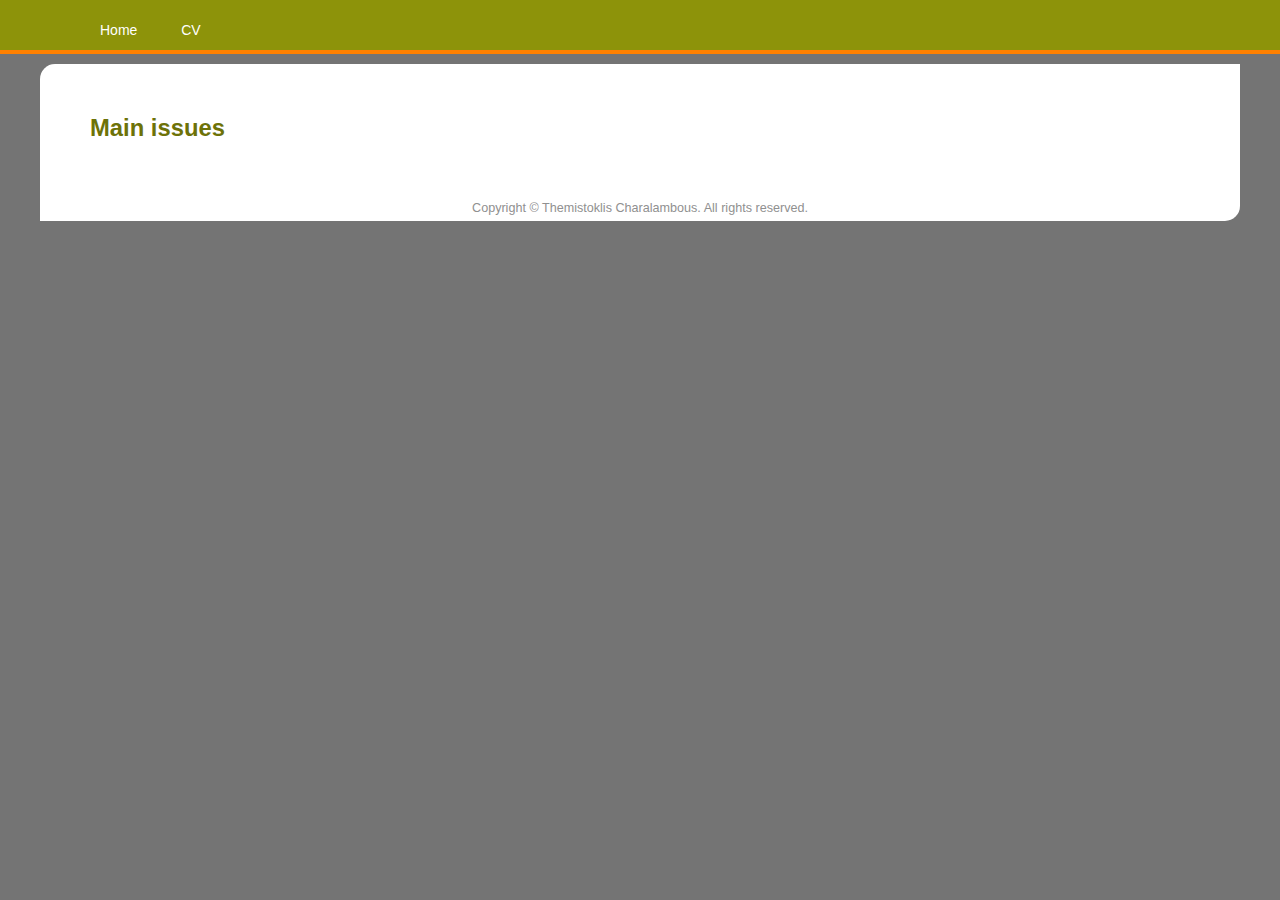
==== main.html @ bd85b3d0 "Update and rename cv.html to main.html" ====
<!DOCTYPE html PUBLIC "-//W3C//DTD XHTML 1.0 Transitional//EN" "http://www.w3.org/TR/xhtml1/DTD/xhtml1-transitional.dtd">
<html xmlns="http://www.w3.org/1999/xhtml">

<head>
	<title>Carisa Berengaria</title>
	<meta http-equiv="Content-Type" content="text/html; charset=UTF-8" />
	<meta http-equiv="Content-Language" content="en-us" />
	<meta http-equiv="imagetoolbar" content="no" />
	<meta name="MSSmartTagsPreventParsing" content="true" />
	<meta name="description" content="Personal website" />
	<meta name="keywords" content="profile, academics, research" />
	<meta name="author" content="Themistoklis Charalambous" />
	<link rel="stylesheet" type="text/css" href="style.css" media="screen" />
	<link rel="alternate" type="application/rss+xml" title="RSS 2.0" href="rss/" />
	<link rel="shortcut icon" href="images/favicon.ico" />
	<link rel="icon" href="images/animated_favicon1.gif" type="image/gif" />
	<script src="https://ajax.googleapis.com/ajax/libs/jquery/3.3.1/jquery.min.js"></script>

	<meta name="viewport" content="width=device-width, initial-scale=1">
</head>

<body>
<!-- <div id="wrap"> -->
    <div id="main_container">
        

<!--------------------------------- CONTENT OF TOP MENU (START) ------------------------------>
<div id="menu_background" class="sticky">
	<div class="center_menu">
		<div class="main-navigation">
			<ul>
				<li><a href="index.html">Home</a></li>
				<li><a href="main.html">CV</a></li>
			</ul>	
		</div>
	</div>
</div>
<!------------------------------ CONTENT OF TOP MENU (FINISH) ------------------------------>
			
<!--------------------------------- CONTENT OF MAIN (START) -------------------------------->
<div class="center_content cv_content">
	<div id="line_seperator"></div>
		<div id="main">
			<div class="center">
				<h2>Main issues</h2>		
						
					
			</div>
<!--------------------------------- CONTENT OF MAIN (FINISH) -------------------------------->
		</div>
    <div class="footer">Copyright &copy; Themistoklis Charalambous. All rights reserved.</div>
</div>

</body>
</html>
---- style.css ----
/* ============================================================================
Template editted by Themis...through 3-4 others! Feel free to use! :-)
============================================================================ */
body{background:rgb(116, 116, 116); repeat; margin:0px; padding:0px; font-size:14px; font-family: Arial, Helvetica, sans-serif; color:#000;}
#wrap{width:1200px; margin:auto auto 20px auto;}
.top_corner{width:976px; height:15px; background:url(images/top_bg.gif) no-repeat center bottom;}
#toprside {color: #8d930a; float: right; height: 129px; width: 587px; font-size: 90%;}
#main_container{width:100%; background:url(images/center_bg_repeat.gif) repeat-y center;}
#header{ width:100%; margin:auto; height:60px; padding: 20px 0 0 0; background-color: rgb(255, 255, 255)}
#logo{padding:0px 10px 10px 50px; float:left;}
#logo2{padding:0px 10px 10px 10px; float:right; width: auto; }

.center_header { width: 1200px; clear:both; margin:auto; background: #FFF; float:center; padding: 0px 50px 0px 50px;}
#menu_background {z-index:100; position: sticky; width:100%;  clear:both; margin:auto; border-top: 5px solid #8d930a; border-bottom: 4px solid #ff8000; background: #8d930a;}
.center_menu { width: 1200px; clear:both; margin:auto; background: inherit; float:center;}

/*-----------------dept title----------------------------*/
.dept-title {background:#bbb;background: -webkit-linear-gradient(left,rgba(187,187,187,0.3),rgba(255, 255, 255,1)); /*Safari 5.1-6*/
  background: -o-linear-gradient(right,rgba(187,187,187,0.3),rgba(255, 255, 255,1)); /*Opera 11.1-12*/
  background: -moz-linear-gradient(right,rgba(187,187,187,0.3),rgba(255, 255, 255,1)); /*Fx 3.6-15*/
  background: linear-gradient(to right, rgba(187, 187, 187, 0.3), rgb(255, 255, 255, 1)); /*Standard*/ width:920px; margin: auto; overflow: hidden; padding: 4px 20px 4px 20px; float: center; /*border-left: 2px solid #CCC; border-right: 1px solid #D3D3B1; border-bottom: 1px solid #D3D3B1;*/ }
#affiliation{padding:0px 50px 0 0px; float:right; text-align: right;}
#site-search {float: right; width: auto; height: auto; padding: 5px 5px 5px 0px; margin:22px -16px 0 0; font-family: Arial,Helvetica,sans-serif;}
/*----------------------TOP menu-------------------------*/
#topmenu{ width:1200px; float:left; padding: 0px 0 0 0;}
#topmenu ul{list-style:none; padding:0px; margin:0px; display:block;}
#topmenu ul li{list-style:none; display:inline; float:left; width:auto; padding:3px; font-size:12px; font-weight: bold; color:#8d930a;}
#topmenu ul li a{float:left;text-decoration:none;padding:10px 2px 12px 2px; margin:0px 1px 0 1px;color:#8d930a; text-align:center; height:1px; line-height:1px;}
#topmenu ul li a:hover{background-color:#fff;color:#B60000;}
#topmenu ul li a.current{float:left;text-decoration:none;padding:10px 2px 12px 2px; margin:0px 0px 0px 0px;color:#B60000; text-align:center; height:1px; line-height:1px; background-color:#fff;}


.fixed {
  position:fixed;
  top:0;
}

.back-to-top {
  position: fixed;
  bottom: 2em;
  right: 0px;
  text-decoration: none;
  color: #000000;
  background-color: rgba(205, 205, 205, 0.80);
  font-size: 12px;
  padding: 1em;
  display: none;
}

.back-to-top:hover {	
  background-color: rgba(235, 235, 235, 0.50);
  text-decoration: none;
}	

/*----------------------MAIN menu-------------------------*/
.main-navigation {display: block; position: relative; text-align: left; padding: 0px 0px 0px 30px}
.main-navigation .ak-container{padding:0 !important;}
.main-navigation ul {list-style: none;margin: 0;padding: 0;}
.main-navigation li {display: inline-block;position: relative;line-height:40px;font-size:14px;color:#ababab;white-space: nowrap;text-transform: none !important;}
.main-navigation li:hover > a {background: #8d930a; color: #FFFFFF;}
.main-navigation a {display: block;text-decoration: none;color: #FFF;padding: 0 10px 0 10px;}
.main-navigation ul ul {box-shadow: 0 3px 3px rgba(0, 0, 0, 0.2);display: none;position: absolute;left:0;z-index: 99999;background: #FFF;top: 100%;border-bottom: 3px solid #f19307;border-top: 3px solid #f19307;transition:all 0.3s ease-in-out;-moz-transition:all 0.3s ease-in-out;-webkit-transition:all 0.3s ease-in-out;}
.main-navigation ul li.more-menu-item > ul{ right:0;left:auto;}
.main-navigation ul ul ul {left: 100%;top: 0;border-top:none;}
.main-navigation ul ul a {min-width: 150px;padding: 0;}
.main-navigation ul ul li {	font-size: 13px;line-height: 18px;border-bottom: 1px solid #DDD;margin: 0 !important;padding:10px 15px;display: block;text-align: left;text-transform: none;}
.main-navigation ul ul li:last-child{border-bottom: none;}
.main-navigation ul ul li:hover > a ,
.main-navigation ul ul li.current-menu-item > a {color:#f19307;}
.main-navigation ul ul a{color: #666;background: none !important;}
.main-navigation ul li:hover > ul {display: block;}
.main-navigation .current-menu-parent > a,
.main-navigation .current-menu-item > a,
.main-navigation .current_page_item > a,
.main-navigation .current_page_parent > a {background: #f19307;}

/*----------------- colors ----------------------------
04A3ED
*/

/*--#b52025 #0076b3---*/

.center_content{width:1200px; height: auto; margin:auto auto  auto  auto; }
/*-----------------------main-------------------*/
#main {width:1200px; clear:both;}	
#main h2 { background-color: inherit; color: #6d7208; line-height: 0.3em; padding: 0 0 10px 0;}
/* #8d930a */
#main h3 { font: 85% Arial, Sans-Serif; margin: 0 0 10px 0; padding: 0; color: #5f5f5f; background: inherit; }
.center { border-radius:15px 0px 0px 0px; background: #FFF; float: center; margin: 0 0 0 0; padding: 50px; }
/*.leftmenu { background: #FFF url(images/leftbg.jpg) repeat-x; width: 180px; float: left; padding: 0; margin: 0; }
.padding { padding: 15px; }

/* line seperator */
#line_seperator {background:rgb(116, 116, 116); width:1200px; height:10px; clear:both;}	


/* ----------------------- NAVIGATION (LEFT)----------------------- */
.nav { clear: both; text-align: left; color: 	#7D8085; padding: 20px 0 0 0; }
.nav li { font-weight: bold; margin: 0 0 8px 0; padding: 0 0 0 5px; border-bottom: 1px solid #ccc; }
.nav li a { color: #546078; text-decoration: none;  }
.nav li a:hover { color: #F29900; text-decoration: none;  }


/* ----------------------- EXTRAS ----------------------- */
.circular_img { border-radius: 50%;}
/*.img {background: #FFF; float: right; border-radius: 50%;padding: 1px; margin: 0px 0px 5px 20px; color: #333; border: 1px solid #e0e0e0;} /* */
.img {background: #FFF; float: right; padding: 1px; margin: 0px 0px 5px 20px; color: #333; border: 0px solid #e0e0e0;} /* */
.res_img { background: #FFF; float: center; padding: 0px; margin: 0px 0px 0px 0px; color: #333; border: 0px solid #e0e0e0; }
.boxads { background: #E7EDF0; padding: 5px; border: 1px solid #999; color: #333; }
.abstracts{padding: 0 10px 0 10px; color: #999; text-align:justify; float: center; font-style: oblique; margin: -3px 10px 0px 10px;}

/*#fixedtipdiv{position:absolute;padding: 2px;text-align: justify;border:1px solid #dddddd;font:normal 10px Verdana;z-index:100;}*/
#fixedtipdiv{position:absolute;padding: 5px;text-align: justify;border:1px solid #dddddd;font-style: oblique; z-index:100;color: #555; line-height:18px;}


/* ----------------------- Presentation ----------------------- */
p{text-align:justify; margin: 0 0 5px 0; padding: 0px; color: #555; background: inherit; line-height:18px;}

hr { border: 0; height: 1px; color: #eee; background-color: #eee; margin: -0px 0 3px 0; }

.toprside a {color: #FFF; background: inherit;  text-decoration:none; }
.toprside a:hover {background: inherit; text-decoration: underline; }
a { 	color: #6d7208; background: inherit;  text-decoration:none; }
a:hover { color: #8d930a; text-decoration: none; }
h1 { padding:0; margin:0; color: #6d7208; background: inherit;font: bold 1.8em Arial, Sans-Serif; letter-spacing: -1px; }
h1 a {color: #8d930a; background: inherit;}
h2 { background-color: inherit; 	color:#6d7208; font-size:170%; font-weight:bold; margin: 10px 0 10px 0; padding:0 5px 0 0; }
h2 a { color: #6d7208; /*line-height: 0.2em; */}
h2 a:hover { color: #8d930a; text-decoration: none;}

ul {color: #555;  margin: 0px 0 10px 0px; padding-left: 7px; line-height:18px; list-style-type: square;}
ol {color: #555;  margin: 0px 0 4px 0px; padding-left: 3px; line-height:18px;}
li {color: #555; margin: 0 0 0px 15px;	padding: 5px 0 0 5px; line-height:18px; }
li a { color: #6d7208;  }
li a:hover { color: #8d930a; text-decoration: none; }
/* #F29900 */

h4{padding:2px 25px 2px 0; margin:0 0 0 -10px; color:#6d7208; font-size:20px; font-weight:normal;}
h5{padding:3px 25px 2px 0; margin:0 0 0 -10px; color:#6d7208;/*#B52025*/ font-size:16px; font-weight:normal;}
h6{padding:3px 0 2px 0; margin: 0 0 5px 0; color:#6d7208;/*#B52025*/ font-size:110%; font-weight:bold;}
h7{padding:3px 0 0px 4px; margin: 0 0 0px 0; color:#666;/*#B52025*/ font-size:100%; font-weight:bold;}
h8{padding:3px 0px 2px 0px; margin:0 0 5px 0; color:#6d7208;/*#B52025*/ font-size:15px; font-weight:bold;}

img {max-width: 100%;}
/*iframe, object, embed{width: 100%;}*/

.clear{clear:both;}
/*td {padding: 0px 0px 3px 0px; color: #555; background: #fff;line-height:18px;}
th {padding: 0px 0px 3px 0px; color: #555; background: inherit;line-height:18px;}*/


/*-----------------------contact_form-------------------*/
.form{width:500px;height:auto;float:left;padding:20px 10px 10px 20px; border:1px #fdeaeb solid;}
.form_row{width:425px;float:left;clear:both;padding:7px 0 7px 0;}
label{width:100px;float:left;padding:3px 15px 0 0;color:#b52025;text-align:right;font-weight:bold;}
input.main_input{background-color:#fdeaeb;border:1px #e2c7c8 solid;width:300px;height:18px;padding:4px;float:left;}
textarea.main_textarea{background-color:#fdeaeb;border:1px #e2c7c8 solid;width:300px;height:120px;padding:4px;float:left;}
input.submit{background-color:#b52025;color:#FFFFFF;text-align:center;float:right;padding:3px 10px 2px 10px;margin:0px 0 0 0;border:1px #b52025 solid;cursor:pointer;}
/*-----------------------------footer------------------*/
.footer{border-bottom-right-radius:15px; background-color:#FFFFFF; width:1200px; height:20px; padding: 0 0 0 0; margin: 0px 0 10px 0; text-align: center;color: #909090; font-size: 90%; clear:both;}


@viewport {width: device-width ; zoom: 1.0 ;}
@-ms-viewport {
  width: device-width ;
}
/* ======================= THE END ====================== */
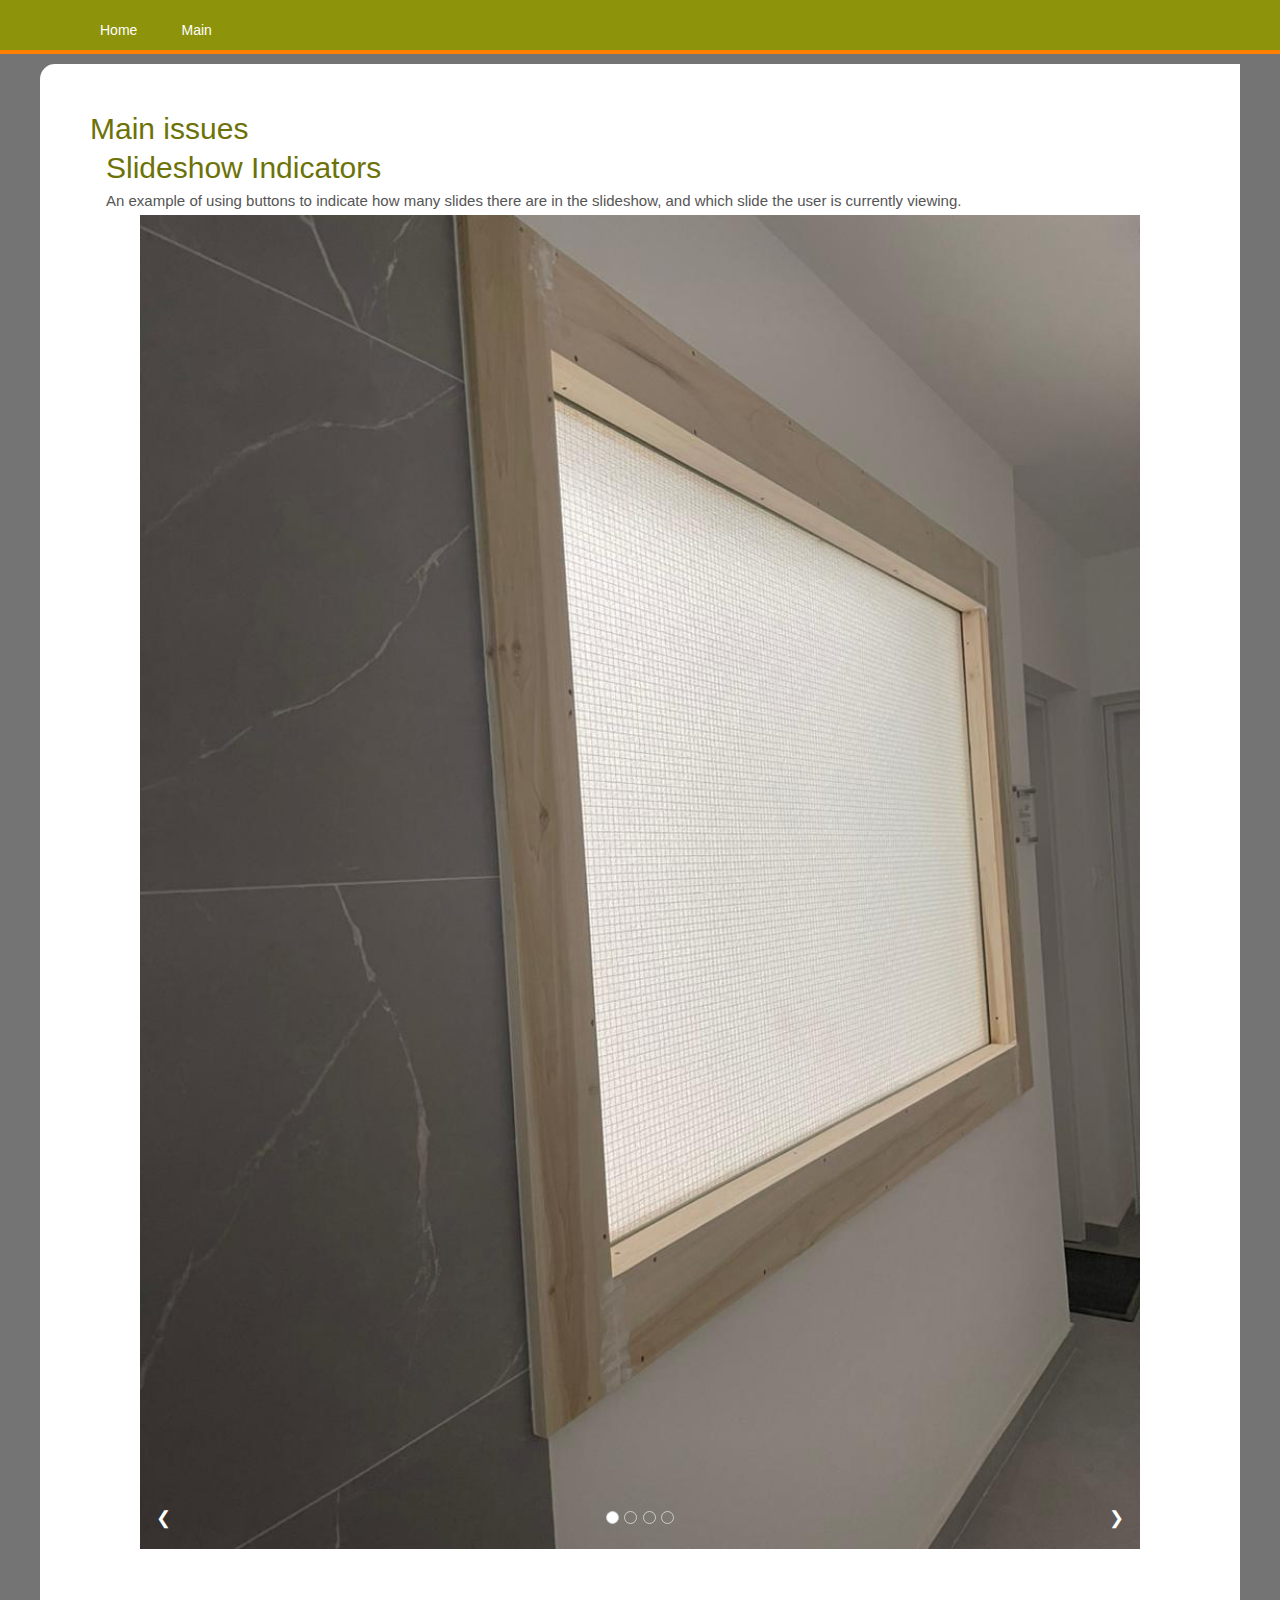
==== commit 5b1bc5fe: "Update main.html" ====
--- a/main.html
+++ b/main.html
@@ -17,6 +17,12 @@
 	<script src="https://ajax.googleapis.com/ajax/libs/jquery/3.3.1/jquery.min.js"></script>
 
 	<meta name="viewport" content="width=device-width, initial-scale=1">
+	<link rel="stylesheet" href="https://www.w3schools.com/w3css/4/w3.css">
+<style>
+.mySlides {display:none}
+.w3-left, .w3-right, .w3-badge {cursor:pointer}
+.w3-badge {height:13px;width:13px;padding:0}
+</style>
 </head>
 
 <body>
@@ -30,7 +36,7 @@
 		<div class="main-navigation">
 			<ul>
 				<li><a href="index.html">Home</a></li>
-				<li><a href="main.html">CV</a></li>
+				<li><a href="main.html">Main</a></li>
 			</ul>	
 		</div>
 	</div>
@@ -39,13 +45,59 @@
 			
 <!--------------------------------- CONTENT OF MAIN (START) -------------------------------->
 <div class="center_content cv_content">
-	<div id="line_seperator"></div>
-		<div id="main">
-			<div class="center">
-				<h2>Main issues</h2>		
-						
-					
-			</div>
+<div id="line_seperator"></div>
+<div id="main">
+<div class="center">
+<h2>Main issues</h2>		
+<div class="w3-container">
+  <h2>Slideshow Indicators</h2>
+  <p>An example of using buttons to indicate how many slides there are in the slideshow, and which slide the user is currently viewing.</p>
+</div>
+
+<div class="w3-content w3-display-container" style="max-width:1000px">
+  <img class="mySlides" src="images/a1.jpeg" style="width:100%">
+  <img class="mySlides" src="images/a2.jpeg" style="width:100%">
+  <img class="mySlides" src="images/a3.jpeg" style="width:100%">
+  <img class="mySlides" src="images/a4.jpeg" style="width:100%">
+  <div class="w3-center w3-container w3-section w3-large w3-text-white w3-display-bottommiddle" style="width:100%">
+    <div class="w3-left w3-hover-text-khaki" onclick="plusDivs(-1)">&#10094;</div>
+    <div class="w3-right w3-hover-text-khaki" onclick="plusDivs(1)">&#10095;</div>
+    <span class="w3-badge demo w3-border w3-transparent w3-hover-white" onclick="currentDiv(1)"></span>
+    <span class="w3-badge demo w3-border w3-transparent w3-hover-white" onclick="currentDiv(2)"></span>
+    <span class="w3-badge demo w3-border w3-transparent w3-hover-white" onclick="currentDiv(3)"></span>
+    <span class="w3-badge demo w3-border w3-transparent w3-hover-white" onclick="currentDiv(4)"></span>
+  </div>
+</div>
+
+<script>
+var slideIndex = 1;
+showDivs(slideIndex);
+
+function plusDivs(n) {
+  showDivs(slideIndex += n);
+}
+
+function currentDiv(n) {
+  showDivs(slideIndex = n);
+}
+
+function showDivs(n) {
+  var i;
+  var x = document.getElementsByClassName("mySlides");
+  var dots = document.getElementsByClassName("demo");
+  if (n > x.length) {slideIndex = 1}
+  if (n < 1) {slideIndex = x.length}
+  for (i = 0; i < x.length; i++) {
+    x[i].style.display = "none";  
+  }
+  for (i = 0; i < dots.length; i++) {
+    dots[i].className = dots[i].className.replace(" w3-white", "");
+  }
+  x[slideIndex-1].style.display = "block";  
+  dots[slideIndex-1].className += " w3-white";
+}
+</script>						
+</div>
 <!--------------------------------- CONTENT OF MAIN (FINISH) -------------------------------->
 		</div>
     <div class="footer">Copyright &copy; Themistoklis Charalambous. All rights reserved.</div>
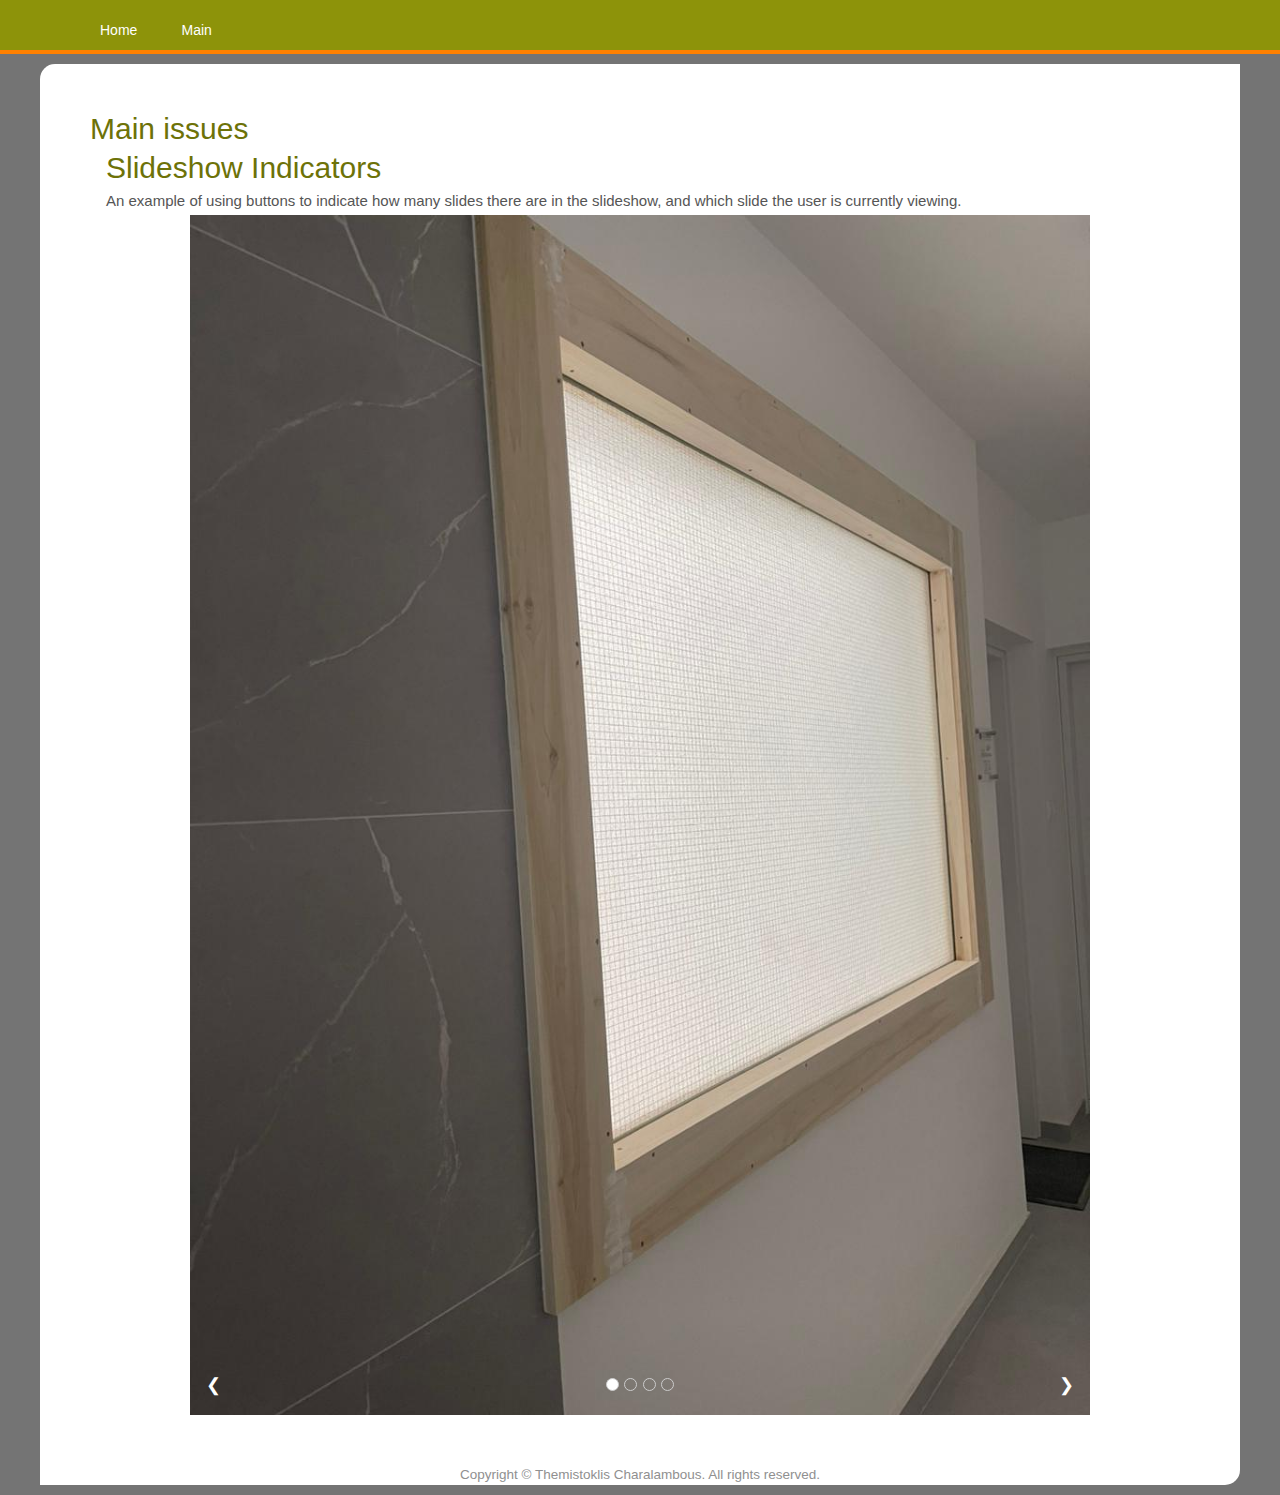
==== commit a0c67cd0: "Update main.html" ====
--- a/main.html
+++ b/main.html
@@ -54,7 +54,7 @@
   <p>An example of using buttons to indicate how many slides there are in the slideshow, and which slide the user is currently viewing.</p>
 </div>
 
-<div class="w3-content w3-display-container" style="max-width:1000px">
+<div class="w3-content w3-display-container" style="max-width:900px">
   <img class="mySlides" src="images/a1.jpeg" style="width:100%">
   <img class="mySlides" src="images/a2.jpeg" style="width:100%">
   <img class="mySlides" src="images/a3.jpeg" style="width:100%">
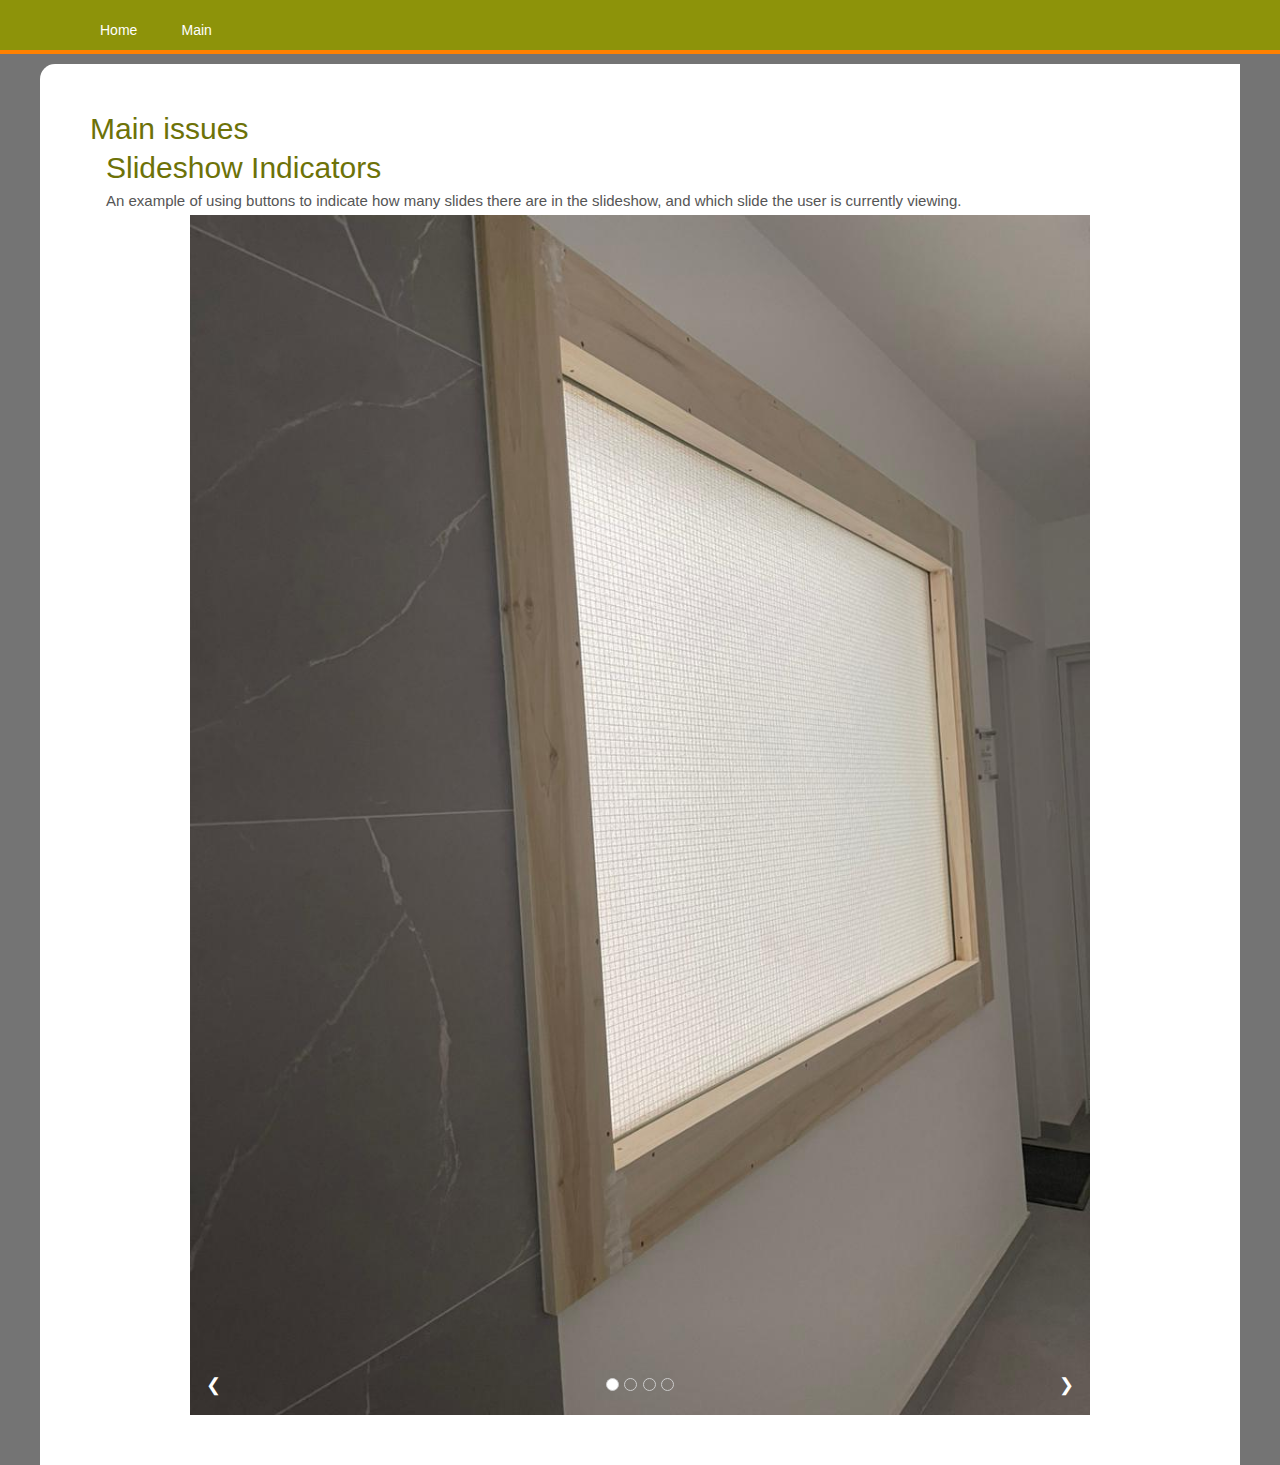
==== commit fa6a6e51: "Update main.html" ====
--- a/main.html
+++ b/main.html
@@ -43,11 +43,11 @@
 </div>
 <!------------------------------ CONTENT OF TOP MENU (FINISH) ------------------------------>
 			
-<!--------------------------------- CONTENT OF MAIN (START) -------------------------------->
 <div class="center_content cv_content">
 <div id="line_seperator"></div>
 <div id="main">
 <div class="center">
+<!--------------------------------- CONTENT OF MAIN (START) -------------------------------->	
 <h2>Main issues</h2>		
 <div class="w3-container">
   <h2>Slideshow Indicators</h2>
@@ -96,11 +96,10 @@
   x[slideIndex-1].style.display = "block";  
   dots[slideIndex-1].className += " w3-white";
 }
-</script>						
+</script>
+<!--------------------------------- CONTENT OF MAIN (FINISH) -------------------------------->
 </div>
-<!--------------------------------- CONTENT OF MAIN (FINISH) -------------------------------->
-		</div>
-    <div class="footer">Copyright &copy; Themistoklis Charalambous. All rights reserved.</div>
+</div>    
 </div>
 
 </body>
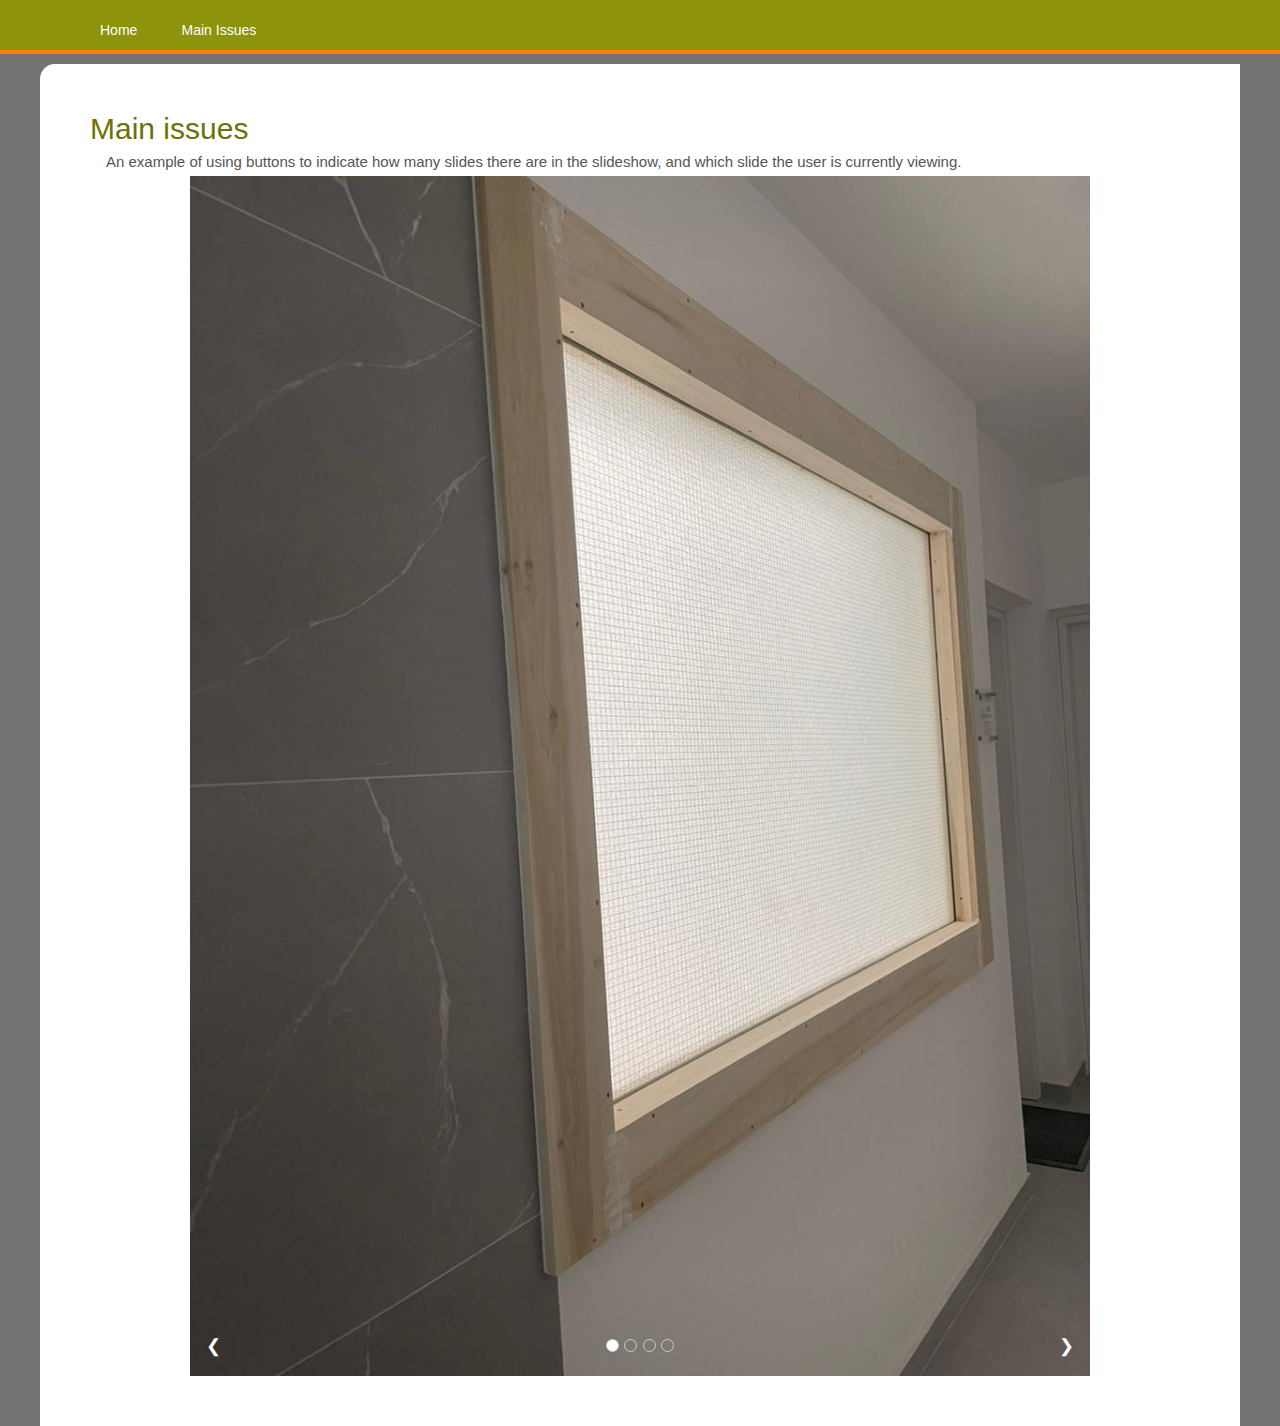
==== commit 07e5250c: "Update main.html" ====
--- a/main.html
+++ b/main.html
@@ -36,7 +36,7 @@
 		<div class="main-navigation">
 			<ul>
 				<li><a href="index.html">Home</a></li>
-				<li><a href="main.html">Main</a></li>
+				<li><a href="main.html">Main Issues</a></li>
 			</ul>	
 		</div>
 	</div>
@@ -49,9 +49,8 @@
 <div class="center">
 <!--------------------------------- CONTENT OF MAIN (START) -------------------------------->	
 <h2>Main issues</h2>		
-<div class="w3-container">
-  <h2>Slideshow Indicators</h2>
-  <p>An example of using buttons to indicate how many slides there are in the slideshow, and which slide the user is currently viewing.</p>
+<div class="w3-container">  
+<p>An example of using buttons to indicate how many slides there are in the slideshow, and which slide the user is currently viewing.</p>
 </div>
 
 <div class="w3-content w3-display-container" style="max-width:900px">
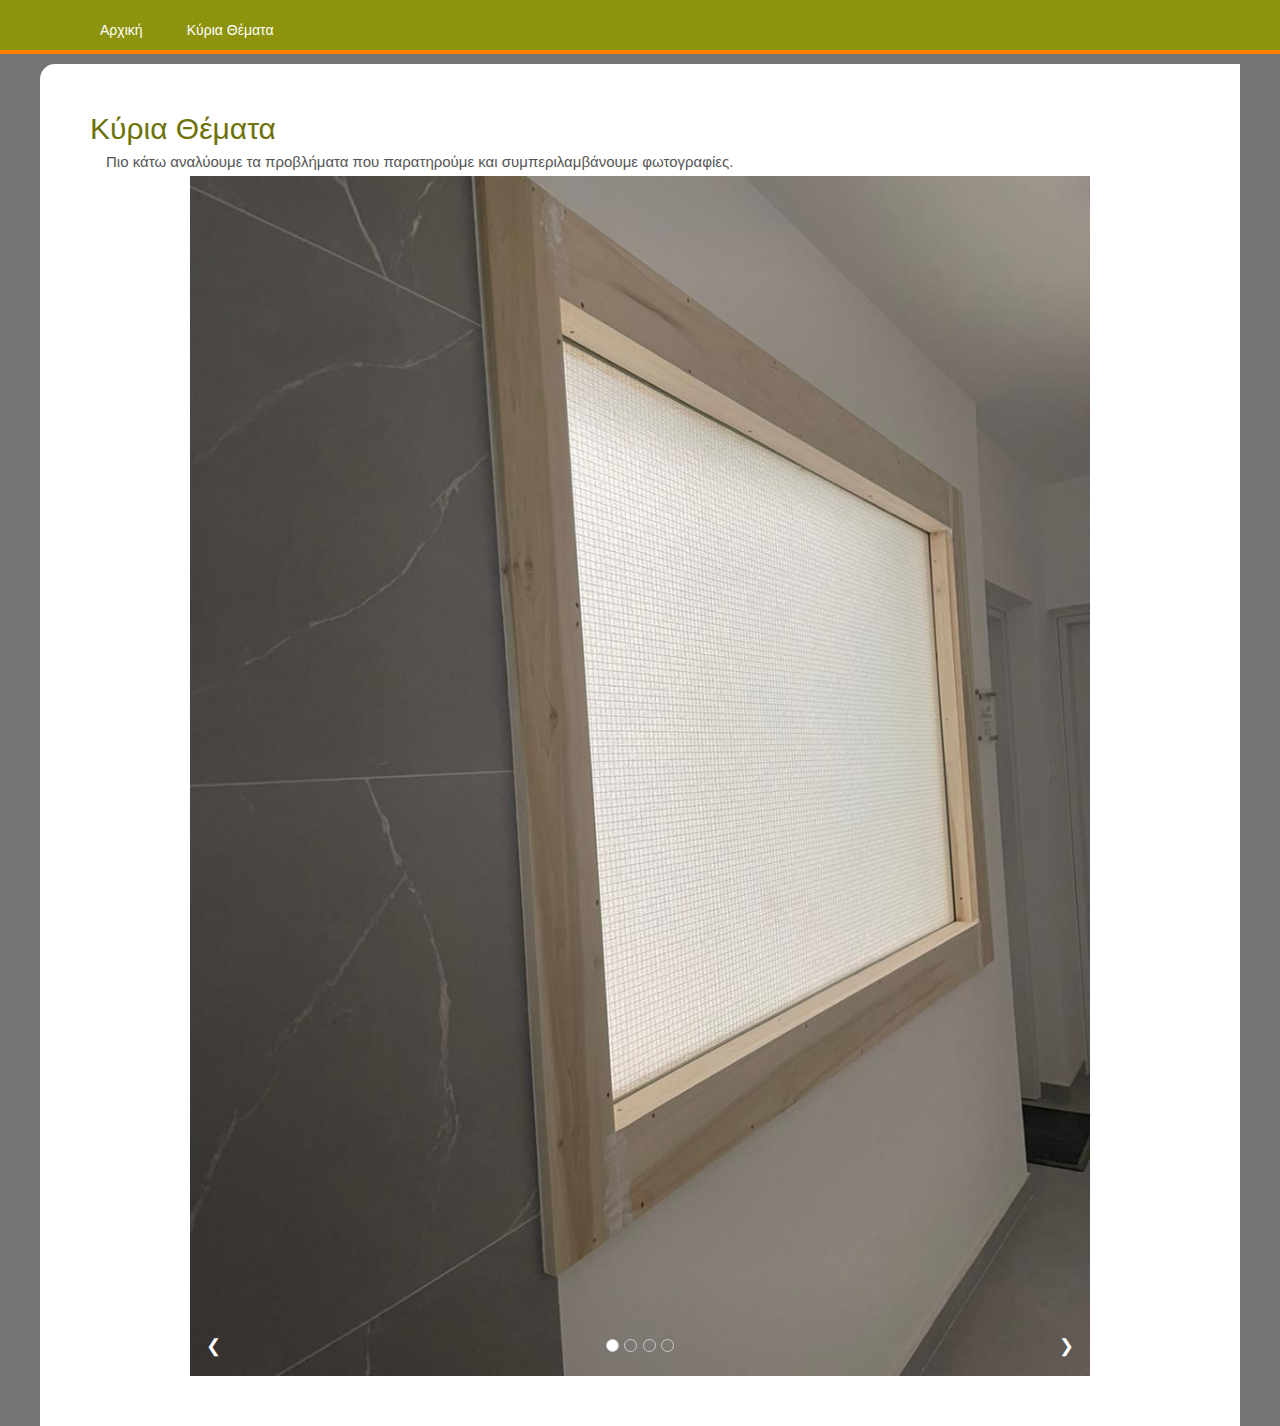
==== commit aa11ddd8: "Update main.html" ====
--- a/main.html
+++ b/main.html
@@ -35,8 +35,8 @@
 	<div class="center_menu">
 		<div class="main-navigation">
 			<ul>
-				<li><a href="index.html">Home</a></li>
-				<li><a href="main.html">Main Issues</a></li>
+				<li><a href="index.html">Αρχική</a></li>
+				<li><a href="main.html">Κύρια Θέματα</a></li>
 			</ul>	
 		</div>
 	</div>
@@ -48,9 +48,9 @@
 <div id="main">
 <div class="center">
 <!--------------------------------- CONTENT OF MAIN (START) -------------------------------->	
-<h2>Main issues</h2>		
+<h2>Κύρια Θέματα</h2>		
 <div class="w3-container">  
-<p>An example of using buttons to indicate how many slides there are in the slideshow, and which slide the user is currently viewing.</p>
+<p>Πιο κάτω αναλύουμε τα προβλήματα που παρατηρούμε και συμπεριλαμβάνουμε φωτογραφίες.</p>
 </div>
 
 <div class="w3-content w3-display-container" style="max-width:900px">
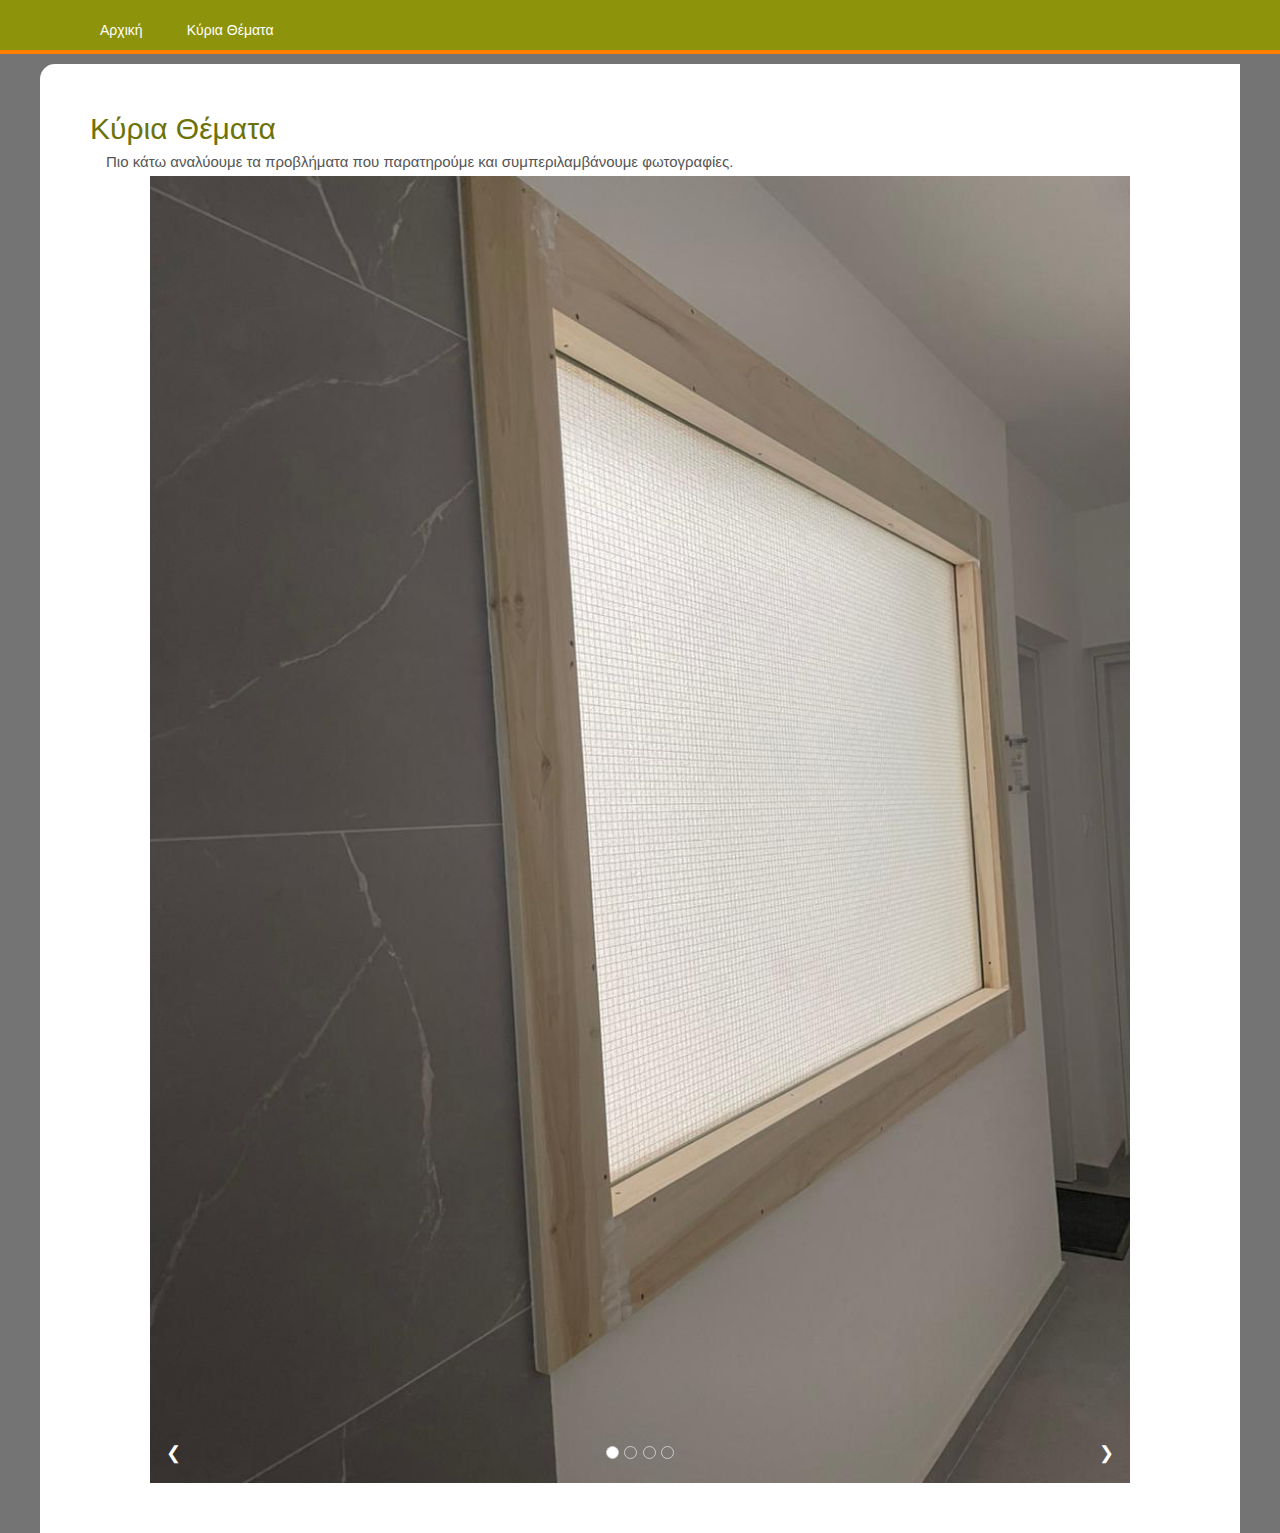
==== commit 0b97fc7f: "Update main.html" ====
--- a/main.html
+++ b/main.html
@@ -53,7 +53,7 @@
 <p>Πιο κάτω αναλύουμε τα προβλήματα που παρατηρούμε και συμπεριλαμβάνουμε φωτογραφίες.</p>
 </div>
 
-<div class="w3-content w3-display-container" style="max-width:900px">
+<div class="w3-content w3-display-container" style="max-width:980px">
   <img class="mySlides" src="images/a1.jpeg" style="width:100%">
   <img class="mySlides" src="images/a2.jpeg" style="width:100%">
   <img class="mySlides" src="images/a3.jpeg" style="width:100%">
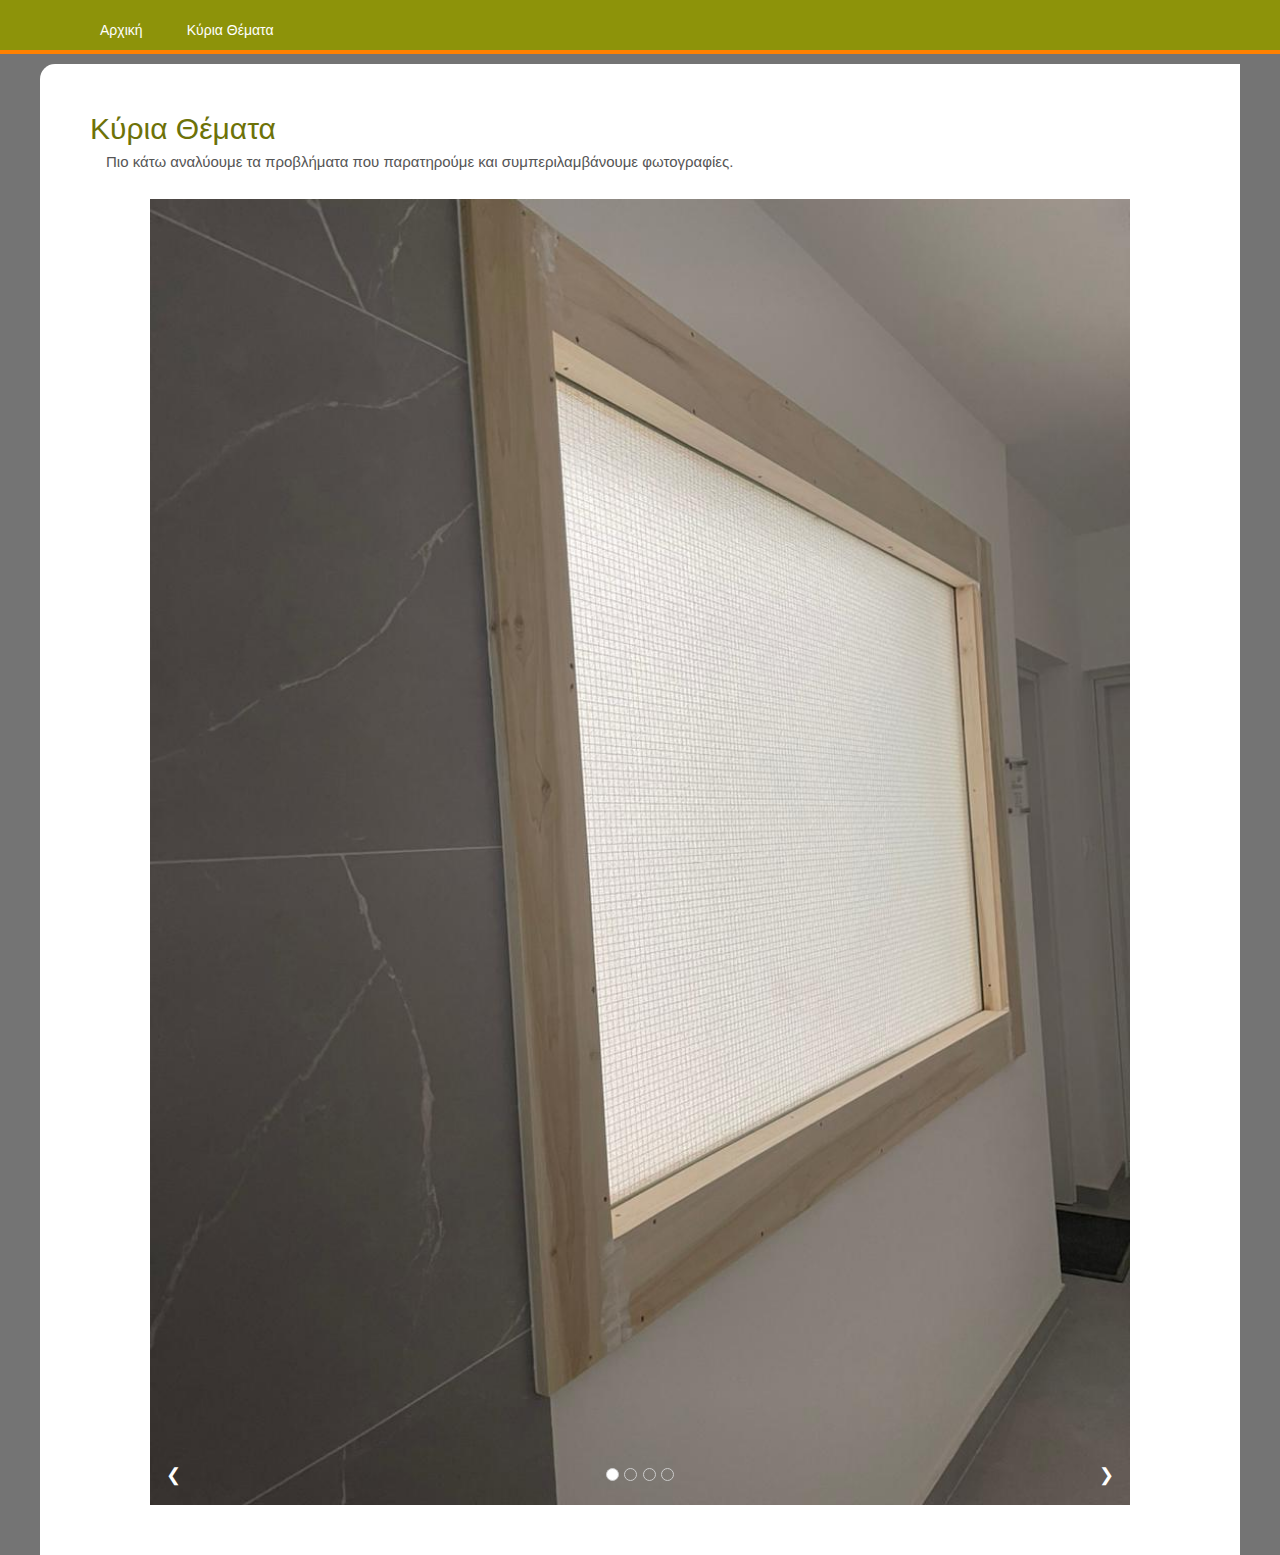
==== commit ea26c151: "Update main.html" ====
--- a/main.html
+++ b/main.html
@@ -51,6 +51,7 @@
 <h2>Κύρια Θέματα</h2>		
 <div class="w3-container">  
 <p>Πιο κάτω αναλύουμε τα προβλήματα που παρατηρούμε και συμπεριλαμβάνουμε φωτογραφίες.</p>
+<br>
 </div>
 
 <div class="w3-content w3-display-container" style="max-width:980px">
